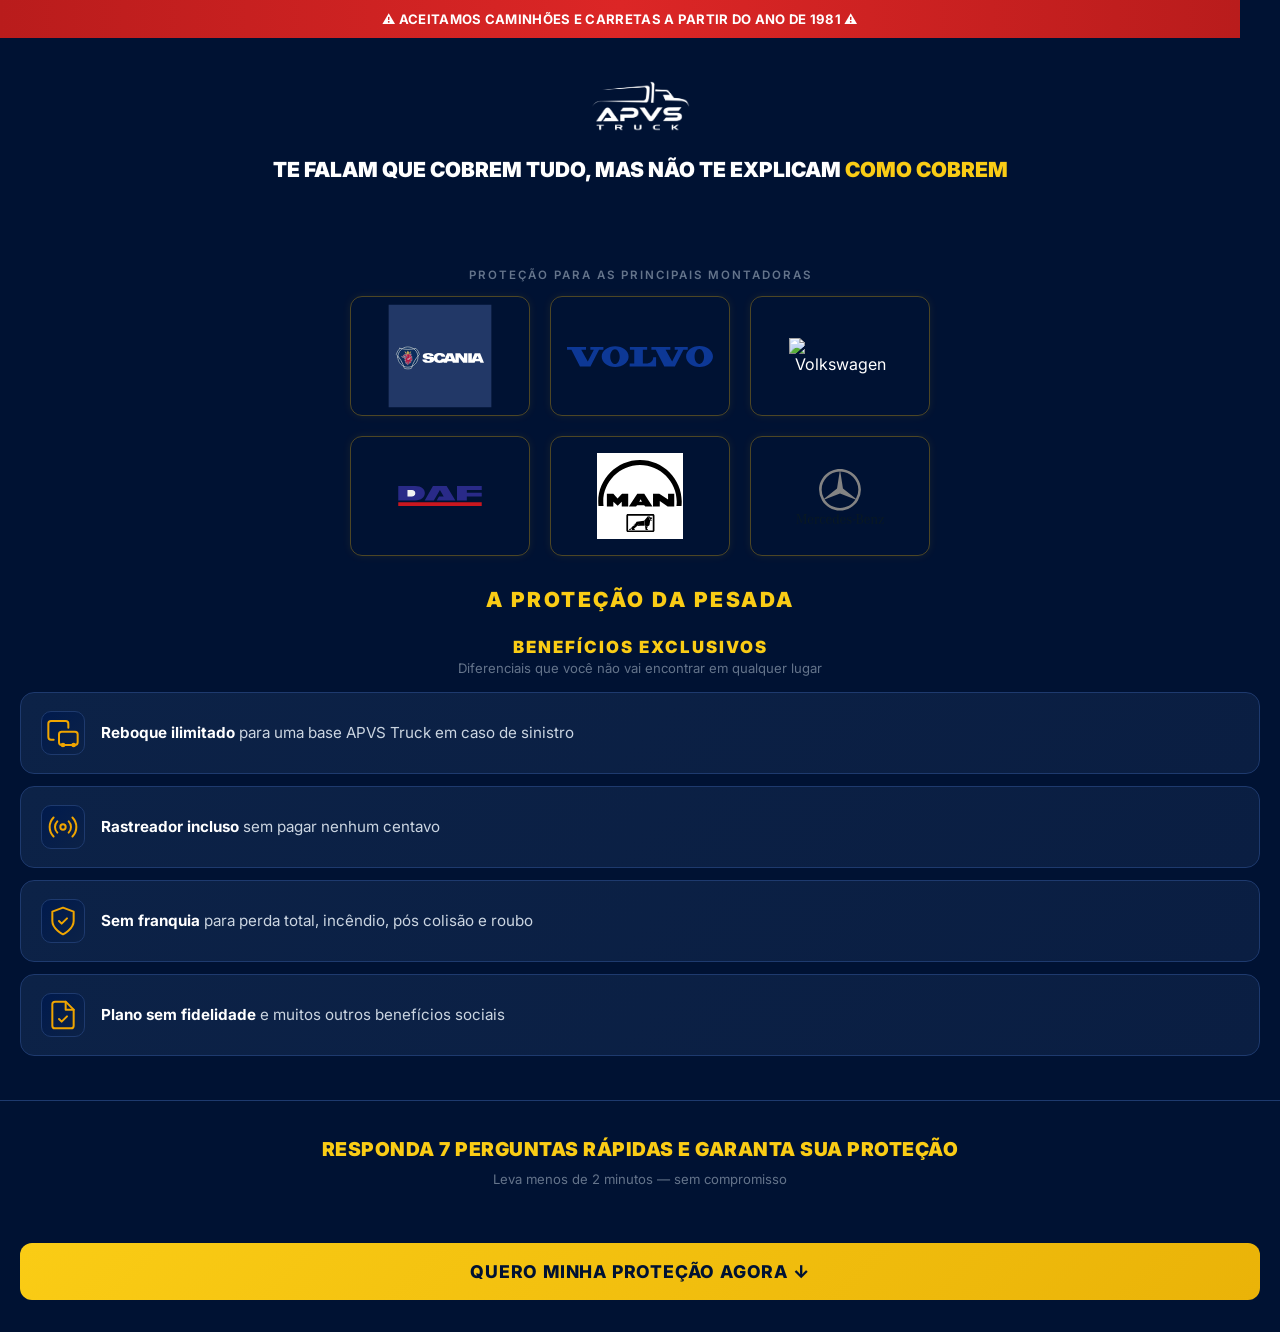
==== index.html @ 604ea6b1 "fix: DAF logo blend-mode screen for transparency - DAF: mix-blend-mode:screen + filter:contrast(1.1)" ====
<!DOCTYPE html>
<html lang="pt-BR">
<head>
<meta charset="UTF-8">
<meta name="viewport" content="width=device-width, initial-scale=1.0">
<title>APVS Truck - Proteção para Caminhoneiros</title>
<link rel="preconnect" href="https://fonts.googleapis.com">
<link href="https://fonts.googleapis.com/css2?family=Inter:wght@400;500;600;700;800;900&display=swap" rel="stylesheet">
<style>
*{margin:0;padding:0;box-sizing:border-box}
html{scroll-behavior:smooth;overflow-x:hidden;max-width:100vw}
body{font-family:'Inter',system-ui,sans-serif;background:#001233;color:#fff;min-height:100vh;display:flex;justify-content:center;overflow-x:hidden;max-width:100vw;-webkit-font-smoothing:antialiased}
.page{width:100%;max-width:800px;margin:0 auto;padding:0 20px;box-sizing:border-box}

@keyframes fadeUp{from{opacity:0;transform:translateY(20px)}to{opacity:1;transform:translateY(0)}}
@keyframes fadeIn{from{opacity:0}to{opacity:1}}
@keyframes slideInLeft{from{opacity:0;transform:translateX(-30px)}to{opacity:1;transform:translateX(0)}}
@keyframes shimmer{0%{background-position:-200% center}100%{background-position:200% center}}
@keyframes bounceIn{0%{opacity:0;transform:scale(.3)}50%{transform:scale(1.05)}70%{transform:scale(.95)}100%{opacity:1;transform:scale(1)}}
@keyframes glow{0%,100%{box-shadow:0 0 8px rgba(250,204,21,.3)}50%{box-shadow:0 0 24px rgba(250,204,21,.5)}}
@keyframes spin{to{transform:rotate(360deg)}}

.fade-up{opacity:0;animation:fadeUp .6s ease forwards}
.fade-up-d1{animation-delay:.1s}
.fade-up-d2{animation-delay:.2s}

.top-banner{background:linear-gradient(90deg,#b91c1c,#dc2626,#b91c1c);text-align:center;padding:11px 16px;font-size:.82rem;font-weight:700;letter-spacing:.3px;margin:0 -20px;animation:fadeIn .5s ease;white-space:nowrap;width:calc(100% + 40px)}

.hero{padding:36px 0 0;text-align:center;overflow:hidden}
.hero .logo{width:110px;margin:0 auto 16px;display:block;animation:bounceIn .8s ease}
.hero h1{font-size:clamp(1.3rem,5.5vw,1.3rem);font-weight:900;line-height:1.25;margin-bottom:0;color:#fff;padding:0 16px}
.hero h1 .hl{color:#facc15;display:inline}
.hero .sub-text{font-size:.88rem;color:#cbd5e1;line-height:1.6;padding:0 4px;margin-bottom:0}
.hero .sub-text .hl{color:#facc15;font-weight:600}

.exclusive-text{font-size:1.05rem;font-weight:800;color:#facc15;text-align:center;line-height:1.5;padding:14px 18px;background:linear-gradient(135deg,rgba(250,204,21,.1) 0%,rgba(234,179,8,.06) 100%);border:2px solid rgba(250,204,21,.35);border-radius:12px;margin:8px 0 0;letter-spacing:.3px;animation:glow 3s ease-in-out infinite}

.brand-strip{text-align:center;padding:0 16px;margin:20px 0 0!important}
.brand-strip-label{font-size:.72rem;color:#64748b;text-transform:uppercase;letter-spacing:2px;font-weight:600;margin-bottom:14px}
.brand-logos{display:grid;grid-template-columns:repeat(3,180px);gap:20px;justify-content:center}
.brand-logo-card{width:180px;height:120px;display:flex;align-items:center;justify-content:center;border:1px solid rgba(255,193,7,.3);border-radius:12px;padding:16px;box-sizing:border-box;background:transparent;transition:all .3s;box-shadow:0 0 8px rgba(250,204,21,.08)}
.brand-logo-card:hover{border-color:#facc15;box-shadow:0 0 20px rgba(250,204,21,.25);transform:translateY(-2px)}
.brand-logo-card img{max-width:100%;max-height:100%;object-fit:contain}

.cta-section{text-align:center;padding:28px 0 32px}
.btn-cta{display:inline-block;background:linear-gradient(135deg,#facc15,#eab308);color:#001233;font-weight:800;font-size:1.1rem;padding:18px 36px;border:none;border-radius:12px;cursor:pointer;text-transform:uppercase;letter-spacing:.8px;width:100%;font-family:inherit;position:relative;overflow:hidden;transition:all .3s;animation:glow 2s ease-in-out infinite}
.btn-cta::after{content:'';position:absolute;top:0;left:-100%;width:100%;height:100%;background:linear-gradient(90deg,transparent,rgba(255,255,255,.25),transparent);animation:shimmer 2.5s infinite}
.btn-cta:hover{transform:translateY(-2px);box-shadow:0 8px 30px rgba(250,204,21,.35)}
.btn-cta:active{transform:translateY(0)}

.badge{padding:16px 0 12px;text-align:center;margin-top:16px}
.badge .icon{font-size:2.4rem;margin-bottom:4px;display:block;line-height:1}
.badge .title{font-size:1.3rem;font-weight:900;color:#facc15;text-transform:uppercase;letter-spacing:2.5px;line-height:1.2}
.badge .desc{font-size:.82rem;color:#94a3b8;margin-top:4px;font-weight:500;letter-spacing:.3px}

.benefits{padding:12px 0 32px}
.benefits-header{text-align:center;margin-bottom:16px}
.benefits-header h2{font-size:1.05rem;font-weight:900;color:#facc15;text-transform:uppercase;letter-spacing:2px}
.benefits-header p{font-size:.82rem;color:#64748b;margin-top:3px;font-weight:400}
.benefit{background:linear-gradient(135deg,#0c2247 0%,#0a1e42 100%);border:1px solid #1e3a6e;border-radius:14px;padding:18px 20px;margin-bottom:12px;display:flex;align-items:center;gap:16px;transition:all .3s;opacity:0;animation:slideInLeft .5s ease forwards;min-height:68px}
.benefit:nth-child(2){animation-delay:.1s}.benefit:nth-child(3){animation-delay:.15s}.benefit:nth-child(4){animation-delay:.2s}.benefit:nth-child(5){animation-delay:.25s}
.benefit:hover{border-color:#facc15;transform:translateX(4px);box-shadow:0 0 20px rgba(250,204,21,.08)}
.benefit .bi{flex-shrink:0;width:44px;height:44px;background:linear-gradient(135deg,#001a4d,#0c2247);border-radius:10px;display:flex;align-items:center;justify-content:center;border:1px solid #1e3a6e}
.benefit .bt{font-size:.95rem;line-height:1.5;color:#cbd5e1;font-weight:400}
.benefit .bt strong{color:#fff;font-weight:700}

.divider{border:none;border-top:1px solid #1e3a6e;margin:0 -20px}

.form-intro{text-align:center;padding:36px 0 28px}
.form-intro h2{font-size:1.2rem;font-weight:900;color:#facc15;text-transform:uppercase;letter-spacing:.5px;line-height:1.35;margin-bottom:8px}
.form-intro p{font-size:.82rem;color:#64748b}

.quiz{display:none;padding-bottom:40px}
.quiz.active{display:block}
.step{display:none;animation:fadeUp .4s ease}
.step.active{display:block}

.quiz-progress{display:flex;align-items:center;gap:12px;margin-bottom:28px}
.quiz-progress-bar{flex:1;height:6px;background:#1e3a6e;border-radius:3px;overflow:hidden}
.quiz-progress-fill{height:100%;background:linear-gradient(90deg,#facc15,#fbbf24);border-radius:3px;transition:width .5s cubic-bezier(.4,0,.2,1)}
.quiz-progress-label{font-size:.8rem;font-weight:700;color:#94a3b8;white-space:nowrap}

.step-question{font-size:1.15rem;font-weight:700;line-height:1.45;margin-bottom:22px;color:#fff}
.step-question .emoji{margin-right:2px}

.input-field{width:100%;padding:16px 18px;background:#0c2247;border:2px solid #1e3a6e;border-radius:10px;color:#fff;font-size:1.05rem;font-family:inherit;outline:none;transition:all .3s}
.input-field:focus{border-color:#facc15;box-shadow:0 0 0 4px rgba(250,204,21,.12)}
.input-field::placeholder{color:#475569}
.phone-row{display:flex;gap:10px}
.phone-row .input-field:first-child{width:100px;flex-shrink:0;text-align:center}
.phone-row .input-field:last-child{flex:1}

.options{display:flex;flex-direction:column;gap:12px}
.option{position:relative}
.option input{position:absolute;opacity:0;width:0;height:0}
.option label{display:block;padding:16px 18px;background:#0c2247;border:2px solid #1e3a6e;border-radius:10px;cursor:pointer;font-size:.98rem;font-weight:500;color:#e2e8f0;transition:all .25s}
.option label:hover{border-color:#2563eb;background:#0f2d5e;transform:translateX(4px)}
.option input:checked+label{border-color:#facc15;background:#1a1600;color:#facc15;font-weight:700;box-shadow:0 0 12px rgba(250,204,21,.15)}

.nav{display:flex;gap:12px;margin-top:32px}
.btn-next{flex:1;padding:16px;background:linear-gradient(135deg,#facc15,#eab308);color:#001233;font-weight:800;font-size:.98rem;border:none;border-radius:10px;cursor:pointer;transition:all .25s;font-family:inherit;position:relative;overflow:hidden}
.btn-next:hover{transform:translateY(-2px);box-shadow:0 6px 20px rgba(250,204,21,.3)}
.btn-next:active{transform:translateY(0)}
.btn-back{padding:16px 20px;background:transparent;border:2px solid #1e3a6e;color:#64748b;border-radius:10px;cursor:pointer;font-size:.98rem;font-family:inherit;transition:all .25s}
.btn-back:hover{border-color:#2563eb;color:#fff;background:rgba(37,99,235,.08)}

.toast{position:fixed;top:20px;left:50%;transform:translateX(-50%) translateY(-80px);background:#dc2626;color:#fff;padding:12px 24px;border-radius:8px;font-size:.88rem;font-weight:600;z-index:999;transition:transform .4s cubic-bezier(.4,0,.2,1);pointer-events:none}
.toast.show{transform:translateX(-50%) translateY(0)}

.result{display:none;text-align:center;padding:48px 0;animation:bounceIn .6s ease}
.result.active{display:block}
.result .icon{font-size:4.5rem;margin-bottom:16px;animation:bounceIn .6s ease}
.result h2{font-size:1.35rem;font-weight:800;color:#facc15;margin-bottom:12px;line-height:1.3}
.result .msg{font-size:.92rem;color:#cbd5e1;line-height:1.6;margin-bottom:20px}
.result .lock-item{display:flex;align-items:center;justify-content:center;gap:10px;background:linear-gradient(135deg,#0c2247 0%,#0a1e42 100%);border:1px solid #1e3a6e;border-radius:12px;padding:16px 18px;margin-bottom:12px;font-size:.88rem;color:#94a3b8;line-height:1.5}
.result .lock-item .li-icon{font-size:1.4rem;flex-shrink:0}
.result .whatsapp-item{display:flex;align-items:center;justify-content:center;gap:10px;background:linear-gradient(135deg,#0c2247 0%,#0a1e42 100%);border:1px solid #1e3a6e;border-radius:12px;padding:16px 18px;font-size:.92rem;color:#25D366;font-weight:600;line-height:1.5}
.result .whatsapp-item .wa-icon{font-size:1.4rem;flex-shrink:0}

.sending-overlay{display:none;position:fixed;top:0;left:0;width:100%;height:100%;background:rgba(0,18,51,.85);z-index:1000;justify-content:center;align-items:center;flex-direction:column;gap:16px}
.sending-overlay.active{display:flex}
.spinner{width:40px;height:40px;border:4px solid #1e3a6e;border-top-color:#facc15;border-radius:50%;animation:spin .8s linear infinite}
.sending-text{color:#facc15;font-weight:700;font-size:1rem}

/* === RESPONSIVE === */

/* Tablet: 481px - 768px */
@media(max-width:768px){
  .brand-logos{grid-template-columns:repeat(3,150px);gap:14px;justify-content:center}
  .brand-logo-card{width:150px;height:100px;padding:12px}
  .brand-strip-label{letter-spacing:1.5px;font-size:.68rem}
  .hero h1{font-size:clamp(1.2rem,4.5vw,1.3rem)}
  .form-intro h2{font-size:1.1rem}
  .benefits-header h2{letter-spacing:1.5px}
  .badge .title{letter-spacing:2px}
}

/* Mobile: up to 600px — grid fix */
@media(max-width:600px){
  .brand-logos{grid-template-columns:repeat(2,1fr)!important;width:100%!important;padding:0!important;box-sizing:border-box!important;gap:10px}
  .brand-logo-card{width:100%!important;height:auto!important;aspect-ratio:3/2!important;padding:12px!important}
  .brand-logo-card img{max-width:100%;max-height:100%;object-fit:contain}
  .brand-strip{margin:20px 0 0!important}
}

/* Mobile: up to 480px */
@media(max-width:480px){
  .page{padding:0 16px}

  /* Fix 1: Banner — nowrap on wider, wrap on narrow */
  .top-banner{margin:0 -16px;padding:9px 10px;font-size:12px;letter-spacing:.1px;white-space:normal;line-height:1.4;width:calc(100% + 32px)}

  /* Fix 3: Headline — prevent "COMO COBREM" breaking alone */
  .hero h1{font-size:clamp(1.1rem,5.5vw,1.3rem)!important;line-height:1.2!important;padding:0 4px!important}
  .hero{padding:20px 0 0}
  .hero .sub-text{font-size:.85rem}
  .exclusive-text{font-size:.92rem;padding:10px 14px;letter-spacing:.1px}

  /* Fix 4: Space between headline and logos */
  .brand-strip{margin:20px 0 0!important;padding:0}
  .brand-strip-label{letter-spacing:.05em;font-size:.65rem}

  .badge{padding:12px 0 8px;margin-top:12px}
  .badge .title{font-size:clamp(1rem,5vw,1.3rem);letter-spacing:.05em}

  .benefits{padding:8px 0 24px}
  .benefits-header h2{font-size:.92rem;letter-spacing:.05em}
  .benefit{padding:14px 16px;gap:12px;margin-bottom:10px;min-height:60px}
  .benefit .bi{width:38px;height:38px}
  .benefit-icon{width:26px;height:26px}
  .benefit .bt{font-size:.9rem;line-height:1.45}

  .cta-section{padding:20px 0 24px}
  .btn-cta{width:100%;padding:16px 24px;font-size:1rem;min-height:48px;letter-spacing:.5px}

  .form-intro{padding:28px 0 20px}
  .form-intro h2{font-size:1rem;letter-spacing:.3px}

  .input-field{font-size:16px;padding:14px 16px;min-height:48px}
  .phone-row .input-field:first-child{width:80px;min-height:48px}
  .phone-row .input-field:last-child{min-height:48px}

  .option label{padding:14px 16px;font-size:.92rem;min-height:48px}

  .nav{gap:10px;margin-top:24px}
  .btn-next{padding:14px;font-size:.92rem;min-height:48px}
  .btn-back{padding:14px 16px;font-size:.92rem;min-height:48px}

  .step-question{font-size:1.05rem;margin-bottom:18px}

  .divider{margin:0 -16px}

  .result{padding:32px 0}
  .result h2{font-size:1.15rem}
  .result .lock-item,.result .whatsapp-item{padding:14px 14px;font-size:.85rem}

  .quiz-progress{gap:10px;margin-bottom:22px}
}

/* Fix 5: Overflow horizontal — absolute lockdown */
html,body{overflow-x:hidden!important;max-width:100vw!important}
img,svg,.brand-logo-card,.brand-strip,.page,.exclusive-text,.top-banner,.hero h1,.benefit,.card,.result,.toast{max-width:100%;box-sizing:border-box}

/* Ensure minimum touch targets */
a,button,.option label,.btn-cta,.btn-next,.btn-back{min-height:48px}
a,button,.option label{min-width:48px}
</style>
</head>
<body>

<div class="toast" id="toast">Preencha para continuar</div>

<div class="sending-overlay" id="sendingOverlay">
  <div class="spinner"></div>
  <div class="sending-text" id="sendingText">Enviando...</div>
</div>

<div class="page">
<div class="top-banner">⚠️ ACEITAMOS CAMINHÕES E CARRETAS A PARTIR DO ANO DE 1981 ⚠️</div>

  <div id="hero">
    <div class="hero">
      <img src="Logo-Truck_Prancheta-1.png" alt="APVS Truck" class="logo" loading="lazy">
      <h1 class="fade-up">TE FALAM QUE COBREM TUDO, MAS NÃO TE EXPLICAM <span class="hl">COMO COBREM</span></h1>
      <p class="exclusive-text fade-up fade-up-d1">Essa proteção exclusiva e personalizada é pra você e sua ferramenta de trabalho.</p>
    </div>

    <div class="brand-strip fade-up fade-up-d2">
      <div class="brand-strip-label">Proteção para as principais montadoras</div>
      <div class="brand-logos">
        <div class="brand-logo-card" style="overflow:hidden"><img src="scania.svg" alt="Scania" loading="lazy" style="transform:scale(1.2);transform-origin:center"></div>
        <div class="brand-logo-card"><img src="volvo-logo-1.svg" alt="Volvo" loading="lazy"></div>
        <div class="brand-logo-card" style="overflow:hidden"><img src="volkswagen-9.svg" alt="Volkswagen" loading="lazy" style="width:70%;max-width:120px;display:block;margin:auto"></div>
        <div class="brand-logo-card"><img src="daf-2.svg" alt="DAF" loading="lazy" style="mix-blend-mode:screen;width:80%;max-width:140px;filter:contrast(1.1) brightness(0.95)"></div>
        <div class="brand-logo-card"><img src="man-1.svg" alt="MAN" loading="lazy" style="mix-blend-mode:multiply"></div>
        <div class="brand-logo-card"><img src="mercedes-benz-8.svg" alt="Mercedes-Benz" loading="lazy" style="display:block;margin:auto;width:60%;max-width:100px"></div>
      </div>
    </div>

    <div class="badge fade-up fade-up-d2">
      <div class="title">A Proteção da Pesada</div>
    </div>

    <div class="benefits">
      <div class="benefits-header fade-up fade-up-d2">
        <h2>Benefícios Exclusivos</h2>
        <p>Diferenciais que você não vai encontrar em qualquer lugar</p>
      </div>
      <div class="benefit"><span class="bi"><svg xmlns="http://www.w3.org/2000/svg" width="32" height="32" viewBox="0 0 24 24" fill="none" stroke="#f0a500" stroke-width="1.5" stroke-linecap="round" stroke-linejoin="round"><path d="M5 17H3a2 2 0 0 1-2-2V5a2 2 0 0 1 2-2h11a2 2 0 0 1 2 2v3"/><rect x="9" y="11" width="14" height="10" rx="2"/><circle cx="12" cy="21" r="1"/><circle cx="20" cy="21" r="1"/></svg></span><span class="bt"><strong>Reboque ilimitado</strong> para uma base APVS Truck em caso de sinistro</span></div>
      <div class="benefit"><span class="bi"><svg xmlns="http://www.w3.org/2000/svg" width="32" height="32" viewBox="0 0 24 24" fill="none" stroke="#f0a500" stroke-width="1.5" stroke-linecap="round" stroke-linejoin="round"><circle cx="12" cy="12" r="2"/><path d="M16.24 7.76a6 6 0 0 1 0 8.49m-8.48-.01a6 6 0 0 1 0-8.49m11.31-2.82a10 10 0 0 1 0 14.14m-14.14 0a10 10 0 0 1 0-14.14"/></svg></span><span class="bt"><strong>Rastreador incluso</strong> sem pagar nenhum centavo</span></div>
      <div class="benefit"><span class="bi"><svg xmlns="http://www.w3.org/2000/svg" width="32" height="32" viewBox="0 0 24 24" fill="none" stroke="#f0a500" stroke-width="1.5" stroke-linecap="round" stroke-linejoin="round"><path d="M12 22s8-4 8-10V5l-8-3-8 3v7c0 6 8 10 8 10z"/><polyline points="9 12 11 14 15 10"/></svg></span><span class="bt"><strong>Sem franquia</strong> para perda total, incêndio, pós colisão e roubo</span></div>
      <div class="benefit"><span class="bi"><svg xmlns="http://www.w3.org/2000/svg" width="32" height="32" viewBox="0 0 24 24" fill="none" stroke="#f0a500" stroke-width="1.5" stroke-linecap="round" stroke-linejoin="round"><path d="M14 2H6a2 2 0 0 0-2 2v16a2 2 0 0 0 2 2h12a2 2 0 0 0 2-2V8z"/><polyline points="14 2 14 8 20 8"/><polyline points="9 15 11 17 15 13"/></svg></span><span class="bt"><strong>Plano sem fidelidade</strong> e muitos outros benefícios sociais</span></div>
    </div>

    <hr class="divider">

    <div class="form-intro">
      <h2>Responda 7 perguntas rápidas e garanta sua proteção</h2>
      <p>Leva menos de 2 minutos — sem compromisso</p>
    </div>

    <div class="cta-section">
      <button class="btn-cta" onclick="startQuiz()">QUERO MINHA PROTEÇÃO AGORA ↓</button>
    </div>
  </div>

  <!-- QUIZ - 7 PERGUNTAS -->
  <div id="quiz" class="quiz">
    <div class="quiz-progress">
      <div class="quiz-progress-bar"><div class="quiz-progress-fill" id="progress"></div></div>
      <div class="quiz-progress-label" id="progressLabel">1 de 7</div>
    </div>

    <!-- 1: Nome -->
    <div class="step" data-step="1">
      <div class="step-question">Qual o seu nome, meu amigo caminhoneiro? <span class="emoji">😀</span></div>
      <input type="text" class="input-field" id="q1" placeholder="Digite seu nome..." autocomplete="name">
      <div class="nav"><button class="btn-next" onclick="next()">PRÓXIMA PERGUNTA →</button></div>
    </div>

    <!-- 2: Telefone -->
    <div class="step" data-step="2">
      <div class="step-question">Qual o melhor número pra gente falar sobre o seguro do seu caminhão? <span class="emoji">📞</span></div>
      <div class="phone-row">
        <input type="tel" class="input-field" id="q2ddd" placeholder="DDD" maxlength="3" inputmode="numeric" autocomplete="tel-area-code">
        <input type="tel" class="input-field" id="q2num" placeholder="Número do telefone" inputmode="numeric" autocomplete="tel">
      </div>
      <div class="nav"><button class="btn-back" onclick="back()">← Voltar</button><button class="btn-next" onclick="next()">PRÓXIMA PERGUNTA →</button></div>
    </div>

    <!-- 3: Horário -->
    <div class="step" data-step="3">
      <div class="step-question">Qual o melhor horário pra te ligar?</div>
      <div class="options">
        <div class="option"><input type="radio" name="q3" id="q3a" value="Agora"><label for="q3a">Agora</label></div>
        <div class="option"><input type="radio" name="q3" id="q3b" value="Manhã"><label for="q3b">Manhã</label></div>
        <div class="option"><input type="radio" name="q3" id="q3c" value="Tarde"><label for="q3c">Tarde</label></div>
        <div class="option"><input type="radio" name="q3" id="q3d" value="Noite"><label for="q3d">Noite</label></div>
      </div>
      <div class="nav"><button class="btn-back" onclick="back()">← Voltar</button><button class="btn-next" onclick="next()">PRÓXIMA PERGUNTA →</button></div>
    </div>

    <!-- 4: Você é -->
    <div class="step" data-step="4">
      <div class="step-question">Você é:</div>
      <div class="options">
        <div class="option"><input type="radio" name="q4" id="q4a" value="Caminhoneiro autônomo"><label for="q4a">Caminhoneiro autônomo</label></div>
        <div class="option"><input type="radio" name="q4" id="q4b" value="Tenho 2 a 5 caminhões"><label for="q4b">Tenho 2 a 5 caminhões</label></div>
        <div class="option"><input type="radio" name="q4" id="q4c" value="Tenho mais de 5 caminhões"><label for="q4c">Tenho mais de 5 caminhões</label></div>
      </div>
      <div class="nav"><button class="btn-back" onclick="back()">← Voltar</button><button class="btn-next" onclick="next()">PRÓXIMA PERGUNTA →</button></div>
    </div>

    <!-- 5: Veículo -->
    <div class="step" data-step="5">
      <div class="step-question">Qual veículo você quer proteger agora? <span class="emoji">🚛</span></div>
      <div class="options">
        <div class="option"><input type="radio" name="q5" id="q5a" value="Cavalo mecânico"><label for="q5a">Cavalo mecânico</label></div>
        <div class="option"><input type="radio" name="q5" id="q5b" value="Bitrem"><label for="q5b">Bitrem</label></div>
        <div class="option"><input type="radio" name="q5" id="q5c" value="Rodotrem"><label for="q5c">Rodotrem</label></div>
        <div class="option"><input type="radio" name="q5" id="q5d" value="LS"><label for="q5d">LS</label></div>
        <div class="option"><input type="radio" name="q5" id="q5e" value="Truck"><label for="q5e">Truck</label></div>
        <div class="option"><input type="radio" name="q5" id="q5f" value="Outro"><label for="q5f">Outro</label></div>
      </div>
      <div class="nav"><button class="btn-back" onclick="back()">← Voltar</button><button class="btn-next" onclick="next()">PRÓXIMA PERGUNTA →</button></div>
    </div>

    <!-- 6: Status -->
    <div class="step" data-step="6">
      <div class="step-question">Seu caminhão hoje está:</div>
      <div class="options">
        <div class="option"><input type="radio" name="q6" id="q6a" value="Rodando normalmente"><label for="q6a">Rodando normalmente</label></div>
        <div class="option"><input type="radio" name="q6" id="q6b" value="Parado"><label for="q6b">Parado</label></div>
        <div class="option"><input type="radio" name="q6" id="q6c" value="Acabei de comprar"><label for="q6c">Acabei de comprar</label></div>
        <div class="option"><input type="radio" name="q6" id="q6d" value="Estou cotando proteção"><label for="q6d">Estou cotando proteção</label></div>
      </div>
      <div class="nav"><button class="btn-back" onclick="back()">← Voltar</button><button class="btn-next" onclick="next()">PRÓXIMA PERGUNTA →</button></div>
    </div>

    <!-- 7: Ano -->
    <div class="step" data-step="7">
      <div class="step-question">Qual o ano do seu caminhão?</div>
      <div class="options">
        <div class="option"><input type="radio" name="q7" id="q7a" value="1981 a 1990"><label for="q7a">De 1981 a 1990</label></div>
        <div class="option"><input type="radio" name="q7" id="q7b" value="1991 a 2000"><label for="q7b">1991 a 2000</label></div>
        <div class="option"><input type="radio" name="q7" id="q7c" value="2001 ou mais novo"><label for="q7c">2001 ou mais novo</label></div>
      </div>
      <div class="nav"><button class="btn-back" onclick="back()">← Voltar</button><button class="btn-next" onclick="next()">ENVIAR ✓</button></div>
    </div>

    <!-- Result - Página de Obrigado -->
    <div id="result" class="result">
      <div class="icon">✅</div>
      <h2>Parabéns pela conscientização de buscar proteger sua ferramenta de trabalho.</h2>
      <div class="lock-item">
        <span class="li-icon">🔒</span>
        <span>Seus dados estão seguros e serão usados apenas para contato sobre sua proteção.</span>
      </div>
      <div class="whatsapp-item">
        <span class="wa-icon">💬</span>
        <span>Enviei uma mensagem de confirmação em seu WhatsApp sobre esse atendimento ✅</span>
      </div>
    </div>
  </div>

</div>

<script>
const UAZAPI_URL = 'https://wwwsolucoesdeia.uazapi.com';
const UAZAPI_TOKEN = 'a7805dff-b592-45bf-999e-715591fe1a96';
const VIDEO_URL = 'https://azwndzwubtqxfrwkpzbw.supabase.co/storage/v1/object/public/rafa_caminhao/video_rafa.mp4';

let current = 0;
const total = 7;

function showToast(msg) {
  const t = document.getElementById('toast');
  t.textContent = msg;
  t.classList.add('show');
  setTimeout(() => t.classList.remove('show'), 2500);
}

function startQuiz() {
  document.getElementById('hero').style.display = 'none';
  document.getElementById('quiz').classList.add('active');
  showStep(1);
  window.scrollTo({top: 0, behavior: 'smooth'});
}

function showStep(n) {
  document.querySelectorAll('.step').forEach(s => s.classList.remove('active'));
  const el = document.querySelector('[data-step="' + n + '"]');
  if (el) el.classList.add('active');
  document.getElementById('progress').style.width = ((n) / total * 100) + '%';
  document.getElementById('progressLabel').textContent = n + ' de ' + total;
  current = n;
  window.scrollTo({top: 0, behavior: 'smooth'});
}

function validate(n) {
  if (n === 1) return document.getElementById('q1').value.trim() !== '';
  if (n === 2) return document.getElementById('q2ddd').value.trim() !== '' && document.getElementById('q2num').value.trim() !== '';
  return document.querySelector('input[name="q' + n + '"]:checked') !== null;
}

function next() {
  if (!validate(current)) {
    if (current === 1) { showToast('Por favor, preencha seu nome'); }
    else if (current === 2) { showToast('Preencha o DDD e o telefone'); }
    else { showToast('Selecione uma opção para continuar'); }
    return;
  }
  if (current === total) { submitQuiz(); return; }
  showStep(current + 1);
}

function back() { if (current > 1) showStep(current - 1); }

function cleanPhone(raw) {
  let d = raw.replace(/\D/g, '');
  if (!d.startsWith('55')) d = '55' + d;
  return d;
}

var submitting = false;
async function submitQuiz() {
  if (submitting) return;
  submitting = true;
  const nome = document.getElementById('q1').value.trim();
  const ddd = document.getElementById('q2ddd').value.trim().replace(/\D/g,'');
  const telNum = document.getElementById('q2num').value.trim().replace(/\D/g,'');
  const telefone = '(' + ddd + ') ' + telNum;
  const horario = (document.querySelector('input[name="q3"]:checked')||{}).value||'';
  const perfil = (document.querySelector('input[name="q4"]:checked')||{}).value||'';
  const veiculo = (document.querySelector('input[name="q5"]:checked')||{}).value||'';
  const status = (document.querySelector('input[name="q6"]:checked')||{}).value||'';
  const ano = (document.querySelector('input[name="q7"]:checked')||{}).value||'';

  const phone = '55' + ddd + telNum;

  // === SEND WHATSAPP VIA UAZAPI ===
  const caption = 'Fala chefão, grande seu ' + nome + ' do Brasil!! 🚛\n\nacabei de ver que você precisa proteger um ' + veiculo + ' e prefere falar no horário ' + horario + '.\n\ntenho uma excelente condição pra seu perfil e sua realidade. ✅';

  const followUp = 'inclusive pra adiantar sua proposta exclusiva, com bônus social, me manda:\n\ninformação da placa ou documento de rodar (CRLV)\n\nque no período já combinado e informado por ti, avançamos na conversa ✅\n\nte aguardo. 👊🏽';

  const gestorMsg = 'LEAD TRUCK acabou de responder o questionário:\nNome: ' + nome + '\nTelefone: ' + telefone;

  const reqHeaders = {
    'Content-Type': 'application/json',
    'token': UAZAPI_TOKEN
  };

  // Msg 1: video + caption to LEAD (fire-and-forget)
  fetch(UAZAPI_URL + '/send/media', {
    method: 'POST',
    headers: reqHeaders,
    body: JSON.stringify({
      number: phone,
      type: 'video',
      file: VIDEO_URL,
      text: caption
    })
  }).then(function() { console.log('msg1-lead'); })
    .catch(function(e) { console.error('msg1-lead error:', e); });

  // Msg 3: text to GESTOR (simultaneous with msg1)
  fetch(UAZAPI_URL + '/send/text', {
    method: 'POST',
    headers: reqHeaders,
    body: JSON.stringify({
      number: '557187804910',
      text: gestorMsg
    })
  }).then(function() { console.log('msg3-gestor'); })
    .catch(function(e) { console.error('msg3-gestor error:', e); });

  // Redirect immediately to obrigado (msg2 fires from obrigado.html after 60s)
  var params = '?p=' + encodeURIComponent(phone) + '&m=' + encodeURIComponent(followUp);
  window.location.href = 'obrigado.html' + params;
}

document.addEventListener('keydown', function(e) {
  if (e.key === 'Enter' && current > 0 && current <= 2) next();
});

// Auto-tab DDD -> number
document.getElementById('q2ddd').addEventListener('input', function() {
  this.value = this.value.replace(/\D/g,'');
  if (this.value.length >= 2) document.getElementById('q2num').focus();
});
document.getElementById('q2num').addEventListener('input', function() {
  this.value = this.value.replace(/\D/g,'');
});
</script>
</body>
</html>
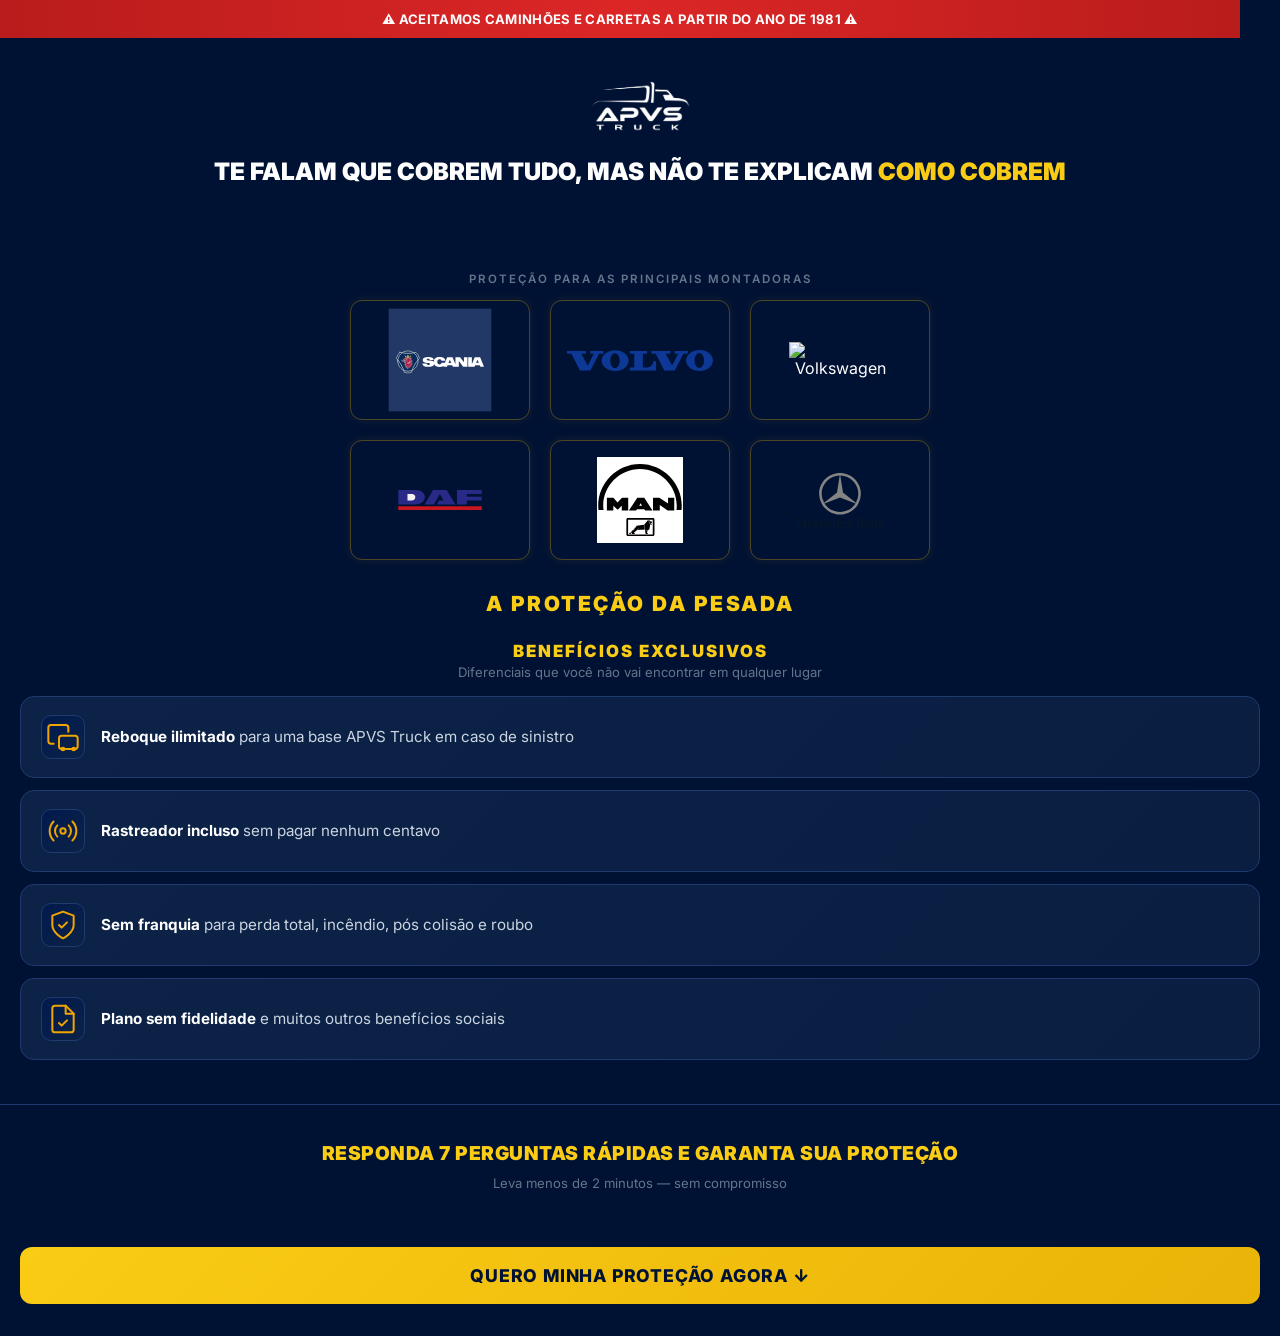
==== commit 9276b1b0: "fix: MAN overflow, DAF blend, headline font size, max-width 780px - MAN: overflow:hidden on card, wi" ====
--- a/index.html
+++ b/index.html
@@ -10,7 +10,7 @@
 *{margin:0;padding:0;box-sizing:border-box}
 html{scroll-behavior:smooth;overflow-x:hidden;max-width:100vw}
 body{font-family:'Inter',system-ui,sans-serif;background:#001233;color:#fff;min-height:100vh;display:flex;justify-content:center;overflow-x:hidden;max-width:100vw;-webkit-font-smoothing:antialiased}
-.page{width:100%;max-width:800px;margin:0 auto;padding:0 20px;box-sizing:border-box}
+.page{width:100%;max-width:780px;margin-left:auto;margin-right:auto;padding:0 20px;box-sizing:border-box}
 
 @keyframes fadeUp{from{opacity:0;transform:translateY(20px)}to{opacity:1;transform:translateY(0)}}
 @keyframes fadeIn{from{opacity:0}to{opacity:1}}
@@ -28,7 +28,7 @@
 
 .hero{padding:36px 0 0;text-align:center;overflow:hidden}
 .hero .logo{width:110px;margin:0 auto 16px;display:block;animation:bounceIn .8s ease}
-.hero h1{font-size:clamp(1.3rem,5.5vw,1.3rem);font-weight:900;line-height:1.25;margin-bottom:0;color:#fff;padding:0 16px}
+.hero h1{font-size:clamp(1.5rem,5.5vw,1.5rem);font-weight:900;line-height:1.25;margin-bottom:0;color:#fff;padding:0 16px}
 .hero h1 .hl{color:#facc15;display:inline}
 .hero .sub-text{font-size:.88rem;color:#cbd5e1;line-height:1.6;padding:0 4px;margin-bottom:0}
 .hero .sub-text .hl{color:#facc15;font-weight:600}
@@ -151,7 +151,7 @@
   .top-banner{margin:0 -16px;padding:9px 10px;font-size:12px;letter-spacing:.1px;white-space:normal;line-height:1.4;width:calc(100% + 32px)}
 
   /* Fix 3: Headline — prevent "COMO COBREM" breaking alone */
-  .hero h1{font-size:clamp(1.1rem,5.5vw,1.3rem)!important;line-height:1.2!important;padding:0 4px!important}
+  .hero h1{font-size:clamp(1.3rem,5.5vw,1.5rem)!important;line-height:1.2!important;padding:0 4px!important}
   .hero{padding:20px 0 0}
   .hero .sub-text{font-size:.85rem}
   .exclusive-text{font-size:.92rem;padding:10px 14px;letter-spacing:.1px}
@@ -232,7 +232,7 @@
         <div class="brand-logo-card"><img src="volvo-logo-1.svg" alt="Volvo" loading="lazy"></div>
         <div class="brand-logo-card" style="overflow:hidden"><img src="volkswagen-9.svg" alt="Volkswagen" loading="lazy" style="width:70%;max-width:120px;display:block;margin:auto"></div>
         <div class="brand-logo-card"><img src="daf-2.svg" alt="DAF" loading="lazy" style="mix-blend-mode:screen;width:80%;max-width:140px;filter:contrast(1.1) brightness(0.95)"></div>
-        <div class="brand-logo-card"><img src="man-1.svg" alt="MAN" loading="lazy" style="mix-blend-mode:multiply"></div>
+        <div class="brand-logo-card" style="overflow:hidden"><img src="man-1.svg" alt="MAN" loading="lazy" style="mix-blend-mode:multiply;width:60%;max-width:100px;display:block;margin:auto"></div>
         <div class="brand-logo-card"><img src="mercedes-benz-8.svg" alt="Mercedes-Benz" loading="lazy" style="display:block;margin:auto;width:60%;max-width:100px"></div>
       </div>
     </div>
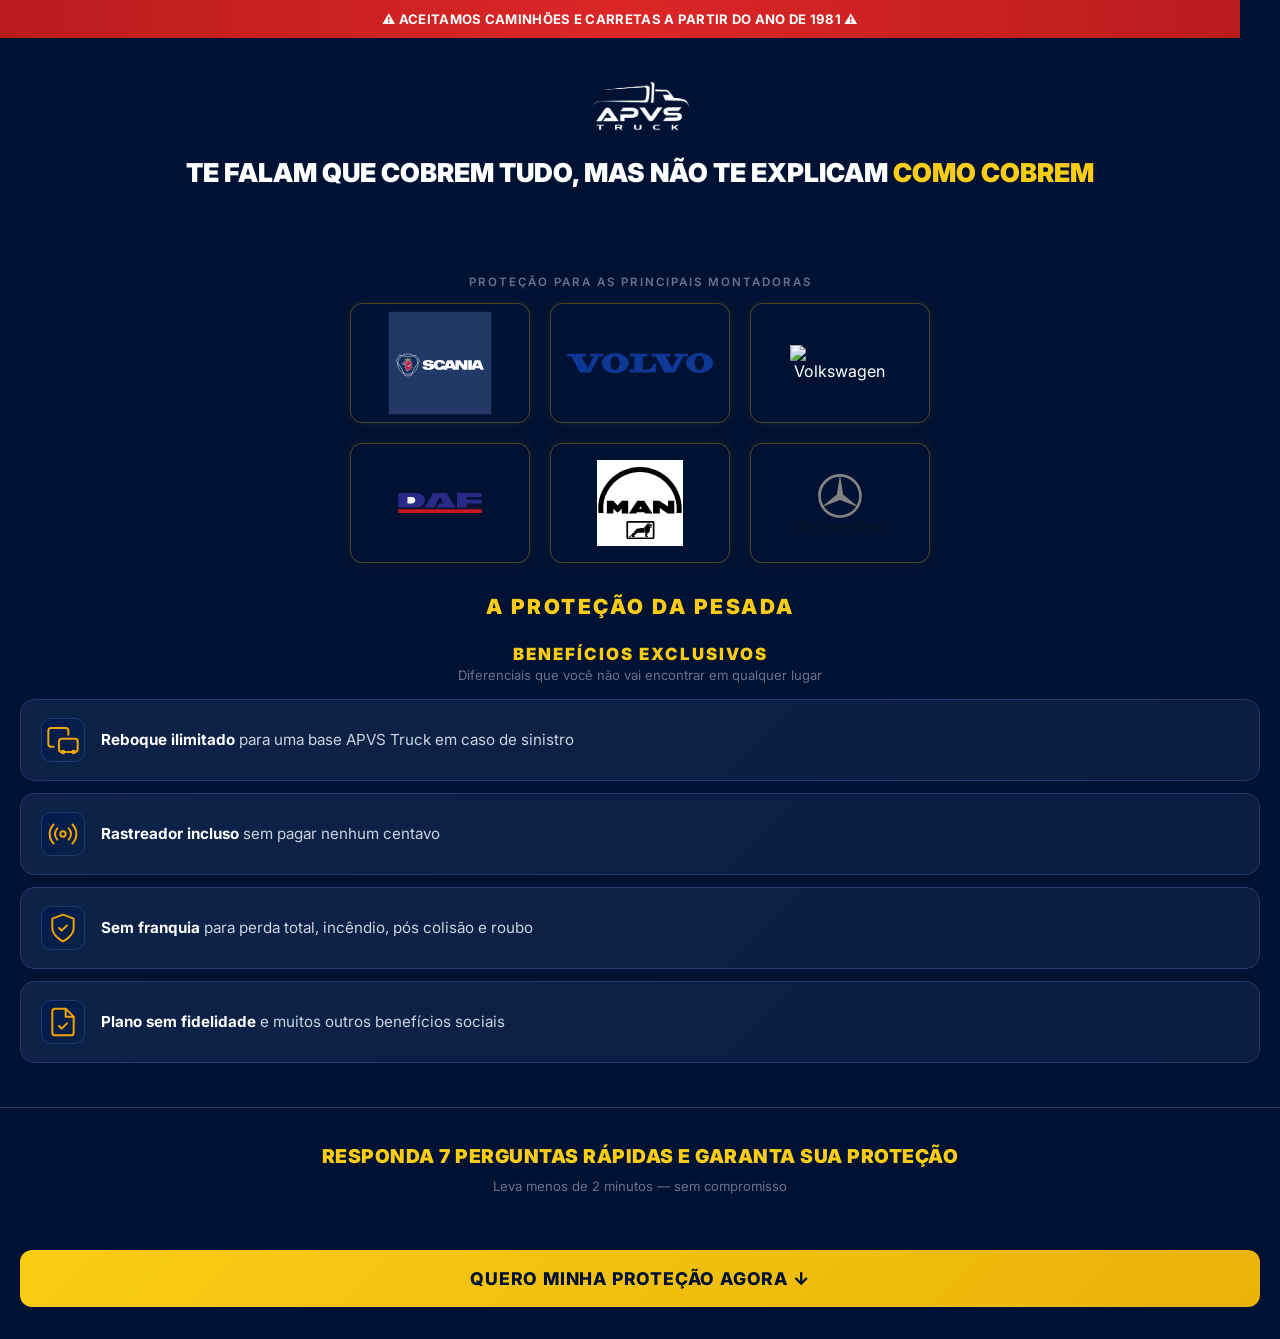
==== commit 3a9fa631: "fix: logo sizes VW MAN Mercedes headline font" ====
--- a/index.html
+++ b/index.html
@@ -28,7 +28,7 @@
 
 .hero{padding:36px 0 0;text-align:center;overflow:hidden}
 .hero .logo{width:110px;margin:0 auto 16px;display:block;animation:bounceIn .8s ease}
-.hero h1{font-size:clamp(1.5rem,5.5vw,1.5rem);font-weight:900;line-height:1.25;margin-bottom:0;color:#fff;padding:0 16px}
+.hero h1{font-size:clamp(1.625rem,5.5vw,1.625rem);font-weight:900;line-height:1.25;margin-bottom:0;color:#fff;padding:0 16px}
 .hero h1 .hl{color:#facc15;display:inline}
 .hero .sub-text{font-size:.88rem;color:#cbd5e1;line-height:1.6;padding:0 4px;margin-bottom:0}
 .hero .sub-text .hl{color:#facc15;font-weight:600}
@@ -151,7 +151,7 @@
   .top-banner{margin:0 -16px;padding:9px 10px;font-size:12px;letter-spacing:.1px;white-space:normal;line-height:1.4;width:calc(100% + 32px)}
 
   /* Fix 3: Headline — prevent "COMO COBREM" breaking alone */
-  .hero h1{font-size:clamp(1.3rem,5.5vw,1.5rem)!important;line-height:1.2!important;padding:0 4px!important}
+  .hero h1{font-size:clamp(1.425rem,5.5vw,1.625rem)!important;line-height:1.2!important;padding:0 4px!important}
   .hero{padding:20px 0 0}
   .hero .sub-text{font-size:.85rem}
   .exclusive-text{font-size:.92rem;padding:10px 14px;letter-spacing:.1px}
@@ -230,10 +230,10 @@
       <div class="brand-logos">
         <div class="brand-logo-card" style="overflow:hidden"><img src="scania.svg" alt="Scania" loading="lazy" style="transform:scale(1.2);transform-origin:center"></div>
         <div class="brand-logo-card"><img src="volvo-logo-1.svg" alt="Volvo" loading="lazy"></div>
-        <div class="brand-logo-card" style="overflow:hidden"><img src="volkswagen-9.svg" alt="Volkswagen" loading="lazy" style="width:70%;max-width:120px;display:block;margin:auto"></div>
+        <div class="brand-logo-card" style="overflow:hidden"><img src="volkswagen-9.svg" alt="Volkswagen" loading="lazy" style="width:68%;max-width:118px;display:block;margin:auto"></div>
         <div class="brand-logo-card"><img src="daf-2.svg" alt="DAF" loading="lazy" style="mix-blend-mode:screen;width:80%;max-width:140px;filter:contrast(1.1) brightness(0.95)"></div>
-        <div class="brand-logo-card" style="overflow:hidden"><img src="man-1.svg" alt="MAN" loading="lazy" style="mix-blend-mode:multiply;width:60%;max-width:100px;display:block;margin:auto"></div>
-        <div class="brand-logo-card"><img src="mercedes-benz-8.svg" alt="Mercedes-Benz" loading="lazy" style="display:block;margin:auto;width:60%;max-width:100px"></div>
+        <div class="brand-logo-card" style="overflow:hidden"><img src="man-1.svg" alt="MAN" loading="lazy" style="mix-blend-mode:multiply;width:68%;max-width:118px;display:block;margin:auto"></div>
+        <div class="brand-logo-card"><img src="mercedes-benz-8.svg" alt="Mercedes-Benz" loading="lazy" style="display:block;margin:auto;width:63%;max-width:103px"></div>
       </div>
     </div>
 
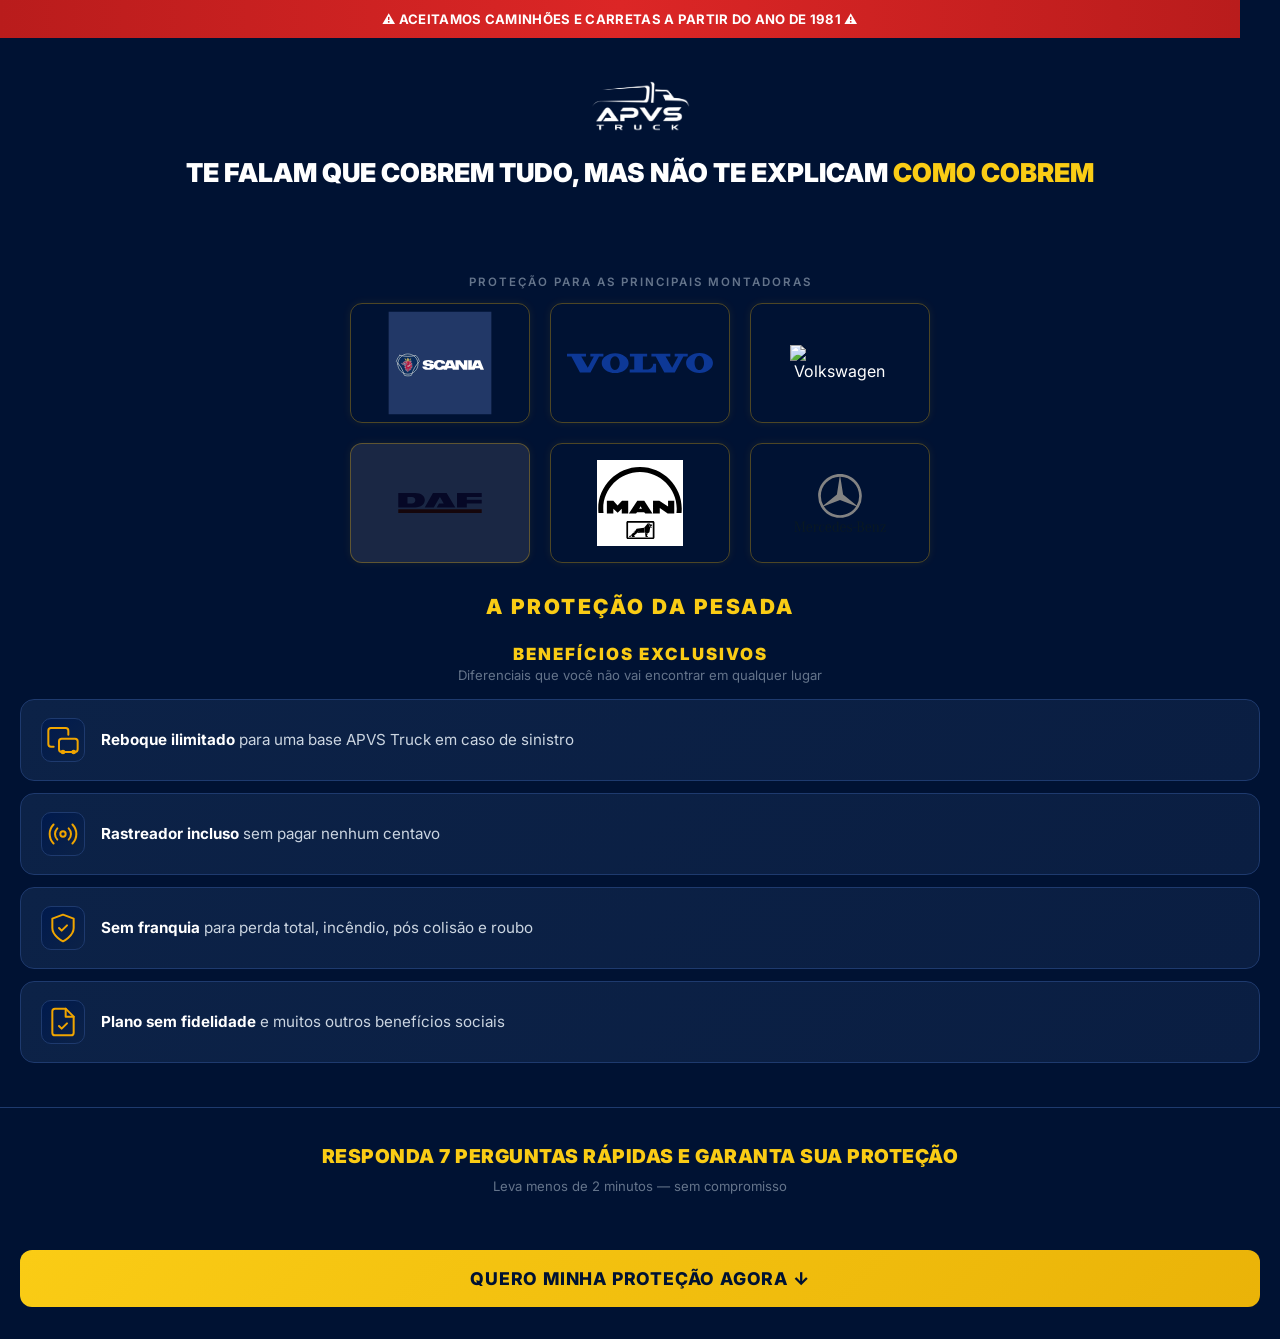
==== commit 694da3d7: "fix: DAF white interior - multiply with dark card background - DAF: replaced mix-blend-mode:screen w" ====
--- a/index.html
+++ b/index.html
@@ -231,7 +231,7 @@
         <div class="brand-logo-card" style="overflow:hidden"><img src="scania.svg" alt="Scania" loading="lazy" style="transform:scale(1.2);transform-origin:center"></div>
         <div class="brand-logo-card"><img src="volvo-logo-1.svg" alt="Volvo" loading="lazy"></div>
         <div class="brand-logo-card" style="overflow:hidden"><img src="volkswagen-9.svg" alt="Volkswagen" loading="lazy" style="width:68%;max-width:118px;display:block;margin:auto"></div>
-        <div class="brand-logo-card"><img src="daf-2.svg" alt="DAF" loading="lazy" style="mix-blend-mode:screen;width:80%;max-width:140px;filter:contrast(1.1) brightness(0.95)"></div>
+        <div class="brand-logo-card" style="background:#1a2744;overflow:hidden"><img src="daf-2.svg" alt="DAF" loading="lazy" style="mix-blend-mode:multiply;width:80%;max-width:140px;display:block;margin:auto"></div>
         <div class="brand-logo-card" style="overflow:hidden"><img src="man-1.svg" alt="MAN" loading="lazy" style="mix-blend-mode:multiply;width:68%;max-width:118px;display:block;margin:auto"></div>
         <div class="brand-logo-card"><img src="mercedes-benz-8.svg" alt="Mercedes-Benz" loading="lazy" style="display:block;margin:auto;width:63%;max-width:103px"></div>
       </div>
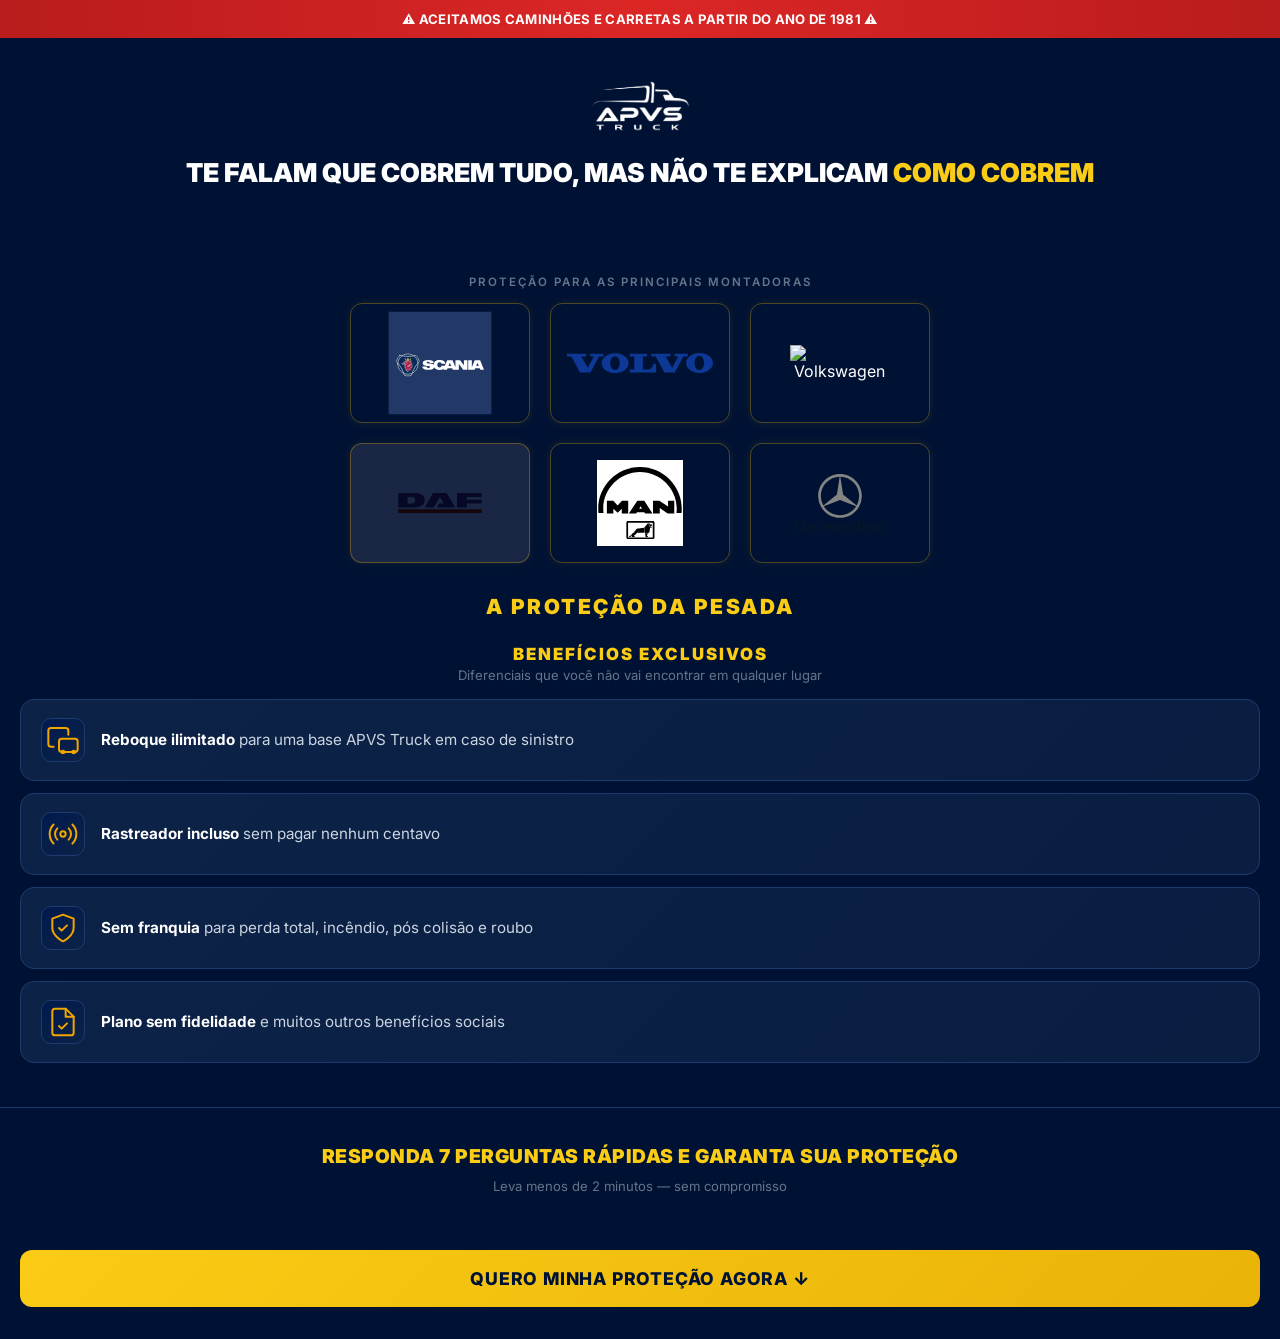
==== commit ff0740d8: "fix: red banner full width on mobile - Add max-width:none to .top-banner (desktop + mobile) - Remove" ====
--- a/index.html
+++ b/index.html
@@ -24,7 +24,7 @@
 .fade-up-d1{animation-delay:.1s}
 .fade-up-d2{animation-delay:.2s}
 
-.top-banner{background:linear-gradient(90deg,#b91c1c,#dc2626,#b91c1c);text-align:center;padding:11px 16px;font-size:.82rem;font-weight:700;letter-spacing:.3px;margin:0 -20px;animation:fadeIn .5s ease;white-space:nowrap;width:calc(100% + 40px)}
+.top-banner{background:linear-gradient(90deg,#b91c1c,#dc2626,#b91c1c);text-align:center;padding:11px 16px;font-size:.82rem;font-weight:700;letter-spacing:.3px;margin:0 -20px;animation:fadeIn .5s ease;white-space:nowrap;width:calc(100% + 40px);max-width:none}
 
 .hero{padding:36px 0 0;text-align:center;overflow:hidden}
 .hero .logo{width:110px;margin:0 auto 16px;display:block;animation:bounceIn .8s ease}
@@ -148,7 +148,7 @@
   .page{padding:0 16px}
 
   /* Fix 1: Banner — nowrap on wider, wrap on narrow */
-  .top-banner{margin:0 -16px;padding:9px 10px;font-size:12px;letter-spacing:.1px;white-space:normal;line-height:1.4;width:calc(100% + 32px)}
+  .top-banner{margin:0 -16px;padding:9px 10px;font-size:12px;letter-spacing:.1px;white-space:normal;line-height:1.4;width:calc(100% + 32px);max-width:none}
 
   /* Fix 3: Headline — prevent "COMO COBREM" breaking alone */
   .hero h1{font-size:clamp(1.425rem,5.5vw,1.625rem)!important;line-height:1.2!important;padding:0 4px!important}
@@ -199,7 +199,7 @@
 
 /* Fix 5: Overflow horizontal — absolute lockdown */
 html,body{overflow-x:hidden!important;max-width:100vw!important}
-img,svg,.brand-logo-card,.brand-strip,.page,.exclusive-text,.top-banner,.hero h1,.benefit,.card,.result,.toast{max-width:100%;box-sizing:border-box}
+img,svg,.brand-logo-card,.brand-strip,.page,.exclusive-text,.hero h1,.benefit,.card,.result,.toast{max-width:100%;box-sizing:border-box}
 
 /* Ensure minimum touch targets */
 a,button,.option label,.btn-cta,.btn-next,.btn-back{min-height:48px}
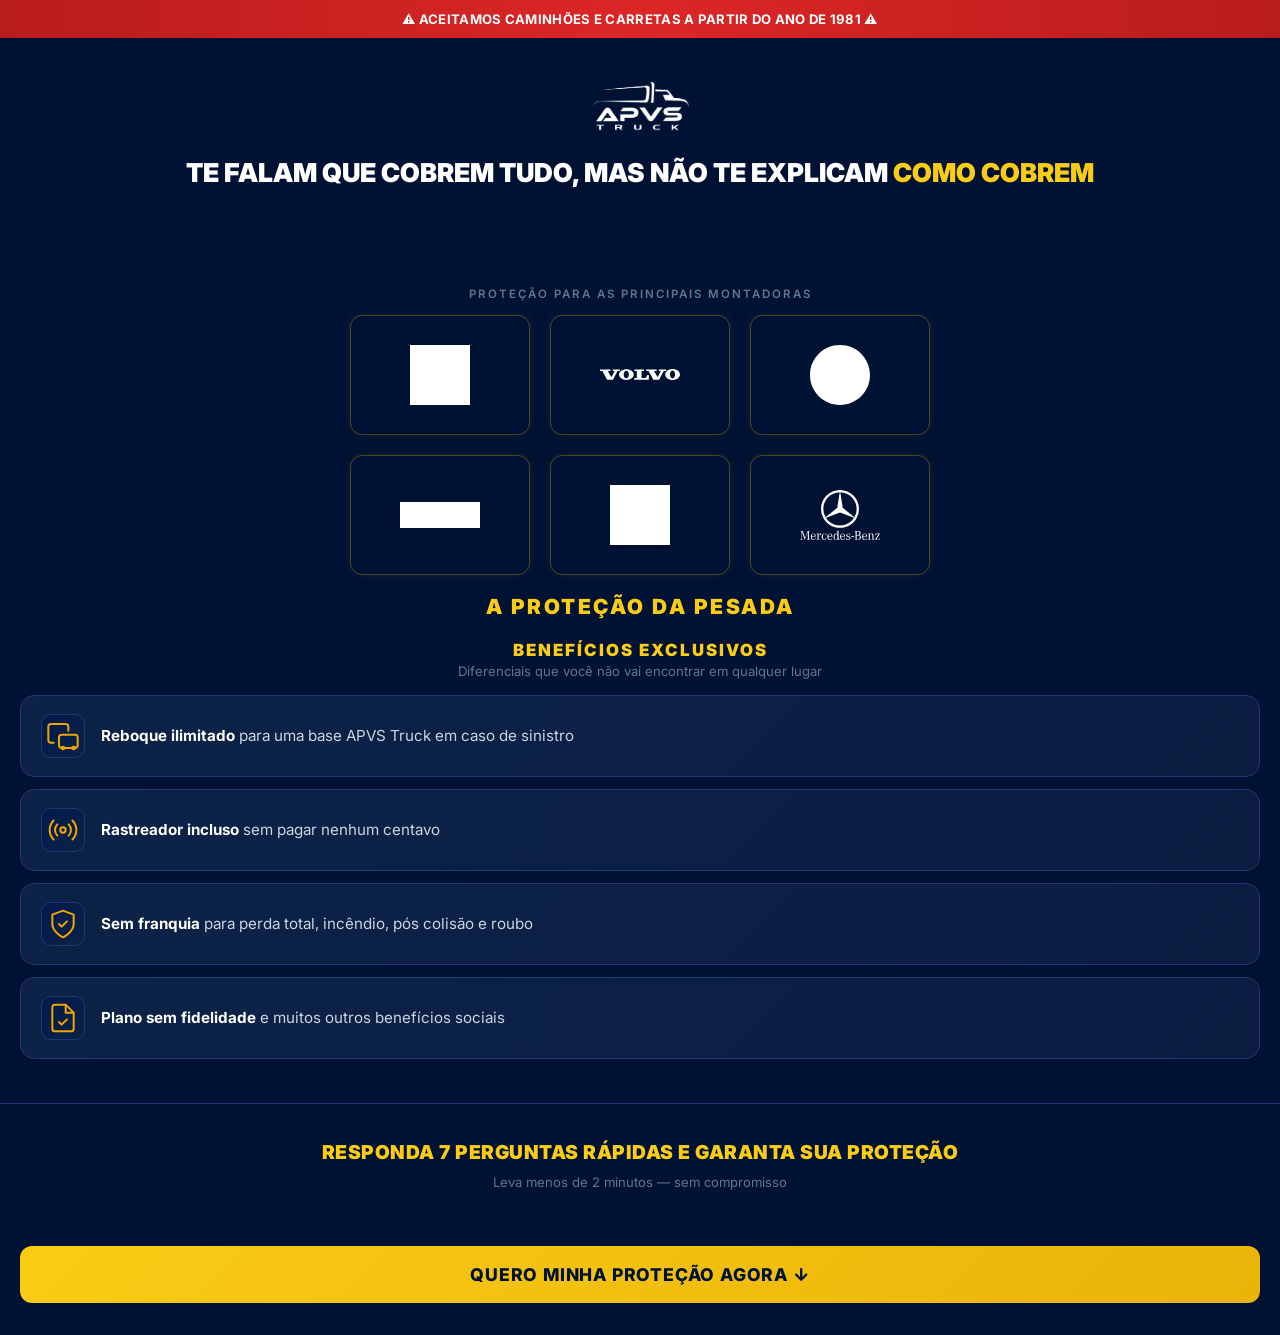
==== commit bd181bed: "feat: white logos filter invert both pages - All brand logos now use filter:brightness(0) invert(1) " ====
--- a/index.html
+++ b/index.html
@@ -35,12 +35,12 @@
 
 .exclusive-text{font-size:1.05rem;font-weight:800;color:#facc15;text-align:center;line-height:1.5;padding:14px 18px;background:linear-gradient(135deg,rgba(250,204,21,.1) 0%,rgba(234,179,8,.06) 100%);border:2px solid rgba(250,204,21,.35);border-radius:12px;margin:8px 0 0;letter-spacing:.3px;animation:glow 3s ease-in-out infinite}
 
-.brand-strip{text-align:center;padding:0 16px;margin:20px 0 0!important}
+.brand-strip{text-align:center;padding:0 16px;margin:32px 0 0!important}
 .brand-strip-label{font-size:.72rem;color:#64748b;text-transform:uppercase;letter-spacing:2px;font-weight:600;margin-bottom:14px}
 .brand-logos{display:grid;grid-template-columns:repeat(3,180px);gap:20px;justify-content:center}
-.brand-logo-card{width:180px;height:120px;display:flex;align-items:center;justify-content:center;border:1px solid rgba(255,193,7,.3);border-radius:12px;padding:16px;box-sizing:border-box;background:transparent;transition:all .3s;box-shadow:0 0 8px rgba(250,204,21,.08)}
+.brand-logo-card{width:180px;height:120px;display:flex;align-items:center;justify-content:center;border:1px solid rgba(255,193,7,.3);border-radius:12px;padding:16px;box-sizing:border-box;background:transparent;transition:all .3s;box-shadow:0 0 8px rgba(250,204,21,.08);overflow:hidden}
 .brand-logo-card:hover{border-color:#facc15;box-shadow:0 0 20px rgba(250,204,21,.25);transform:translateY(-2px)}
-.brand-logo-card img{max-width:100%;max-height:100%;object-fit:contain}
+.brand-logo-card img{width:80px;height:60px;object-fit:contain;display:block;margin:auto;filter:brightness(0) invert(1)}
 
 .cta-section{text-align:center;padding:28px 0 32px}
 .btn-cta{display:inline-block;background:linear-gradient(135deg,#facc15,#eab308);color:#001233;font-weight:800;font-size:1.1rem;padding:18px 36px;border:none;border-radius:12px;cursor:pointer;text-transform:uppercase;letter-spacing:.8px;width:100%;font-family:inherit;position:relative;overflow:hidden;transition:all .3s;animation:glow 2s ease-in-out infinite}
@@ -48,7 +48,7 @@
 .btn-cta:hover{transform:translateY(-2px);box-shadow:0 8px 30px rgba(250,204,21,.35)}
 .btn-cta:active{transform:translateY(0)}
 
-.badge{padding:16px 0 12px;text-align:center;margin-top:16px}
+.badge{padding:12px 0 8px;text-align:center;margin-top:8px}
 .badge .icon{font-size:2.4rem;margin-bottom:4px;display:block;line-height:1}
 .badge .title{font-size:1.3rem;font-weight:900;color:#facc15;text-transform:uppercase;letter-spacing:2.5px;line-height:1.2}
 .badge .desc{font-size:.82rem;color:#94a3b8;margin-top:4px;font-weight:500;letter-spacing:.3px}
@@ -139,7 +139,7 @@
 @media(max-width:600px){
   .brand-logos{grid-template-columns:repeat(2,1fr)!important;width:100%!important;padding:0!important;box-sizing:border-box!important;gap:10px}
   .brand-logo-card{width:100%!important;height:auto!important;aspect-ratio:3/2!important;padding:12px!important}
-  .brand-logo-card img{max-width:100%;max-height:100%;object-fit:contain}
+  .brand-logo-card img{width:80px;height:60px;object-fit:contain;display:block;margin:auto;filter:brightness(0) invert(1)}
   .brand-strip{margin:20px 0 0!important}
 }
 
@@ -228,12 +228,12 @@
     <div class="brand-strip fade-up fade-up-d2">
       <div class="brand-strip-label">Proteção para as principais montadoras</div>
       <div class="brand-logos">
-        <div class="brand-logo-card" style="overflow:hidden"><img src="scania.svg" alt="Scania" loading="lazy" style="transform:scale(1.2);transform-origin:center"></div>
+        <div class="brand-logo-card"><img src="scania.svg" alt="Scania" loading="lazy"></div>
         <div class="brand-logo-card"><img src="volvo-logo-1.svg" alt="Volvo" loading="lazy"></div>
-        <div class="brand-logo-card" style="overflow:hidden"><img src="volkswagen-9.svg" alt="Volkswagen" loading="lazy" style="width:68%;max-width:118px;display:block;margin:auto"></div>
-        <div class="brand-logo-card" style="background:#1a2744;overflow:hidden"><img src="daf-2.svg" alt="DAF" loading="lazy" style="mix-blend-mode:multiply;width:80%;max-width:140px;display:block;margin:auto"></div>
-        <div class="brand-logo-card" style="overflow:hidden"><img src="man-1.svg" alt="MAN" loading="lazy" style="mix-blend-mode:multiply;width:68%;max-width:118px;display:block;margin:auto"></div>
-        <div class="brand-logo-card"><img src="mercedes-benz-8.svg" alt="Mercedes-Benz" loading="lazy" style="display:block;margin:auto;width:63%;max-width:103px"></div>
+        <div class="brand-logo-card"><img src="volkswagen-9.svg" alt="Volkswagen" loading="lazy"></div>
+        <div class="brand-logo-card"><img src="daf_caminhoes.png" alt="DAF" loading="lazy"></div>
+        <div class="brand-logo-card"><img src="man-1.svg" alt="MAN" loading="lazy"></div>
+        <div class="brand-logo-card"><img src="mercedes-benz-8.svg" alt="Mercedes-Benz" loading="lazy"></div>
       </div>
     </div>
 
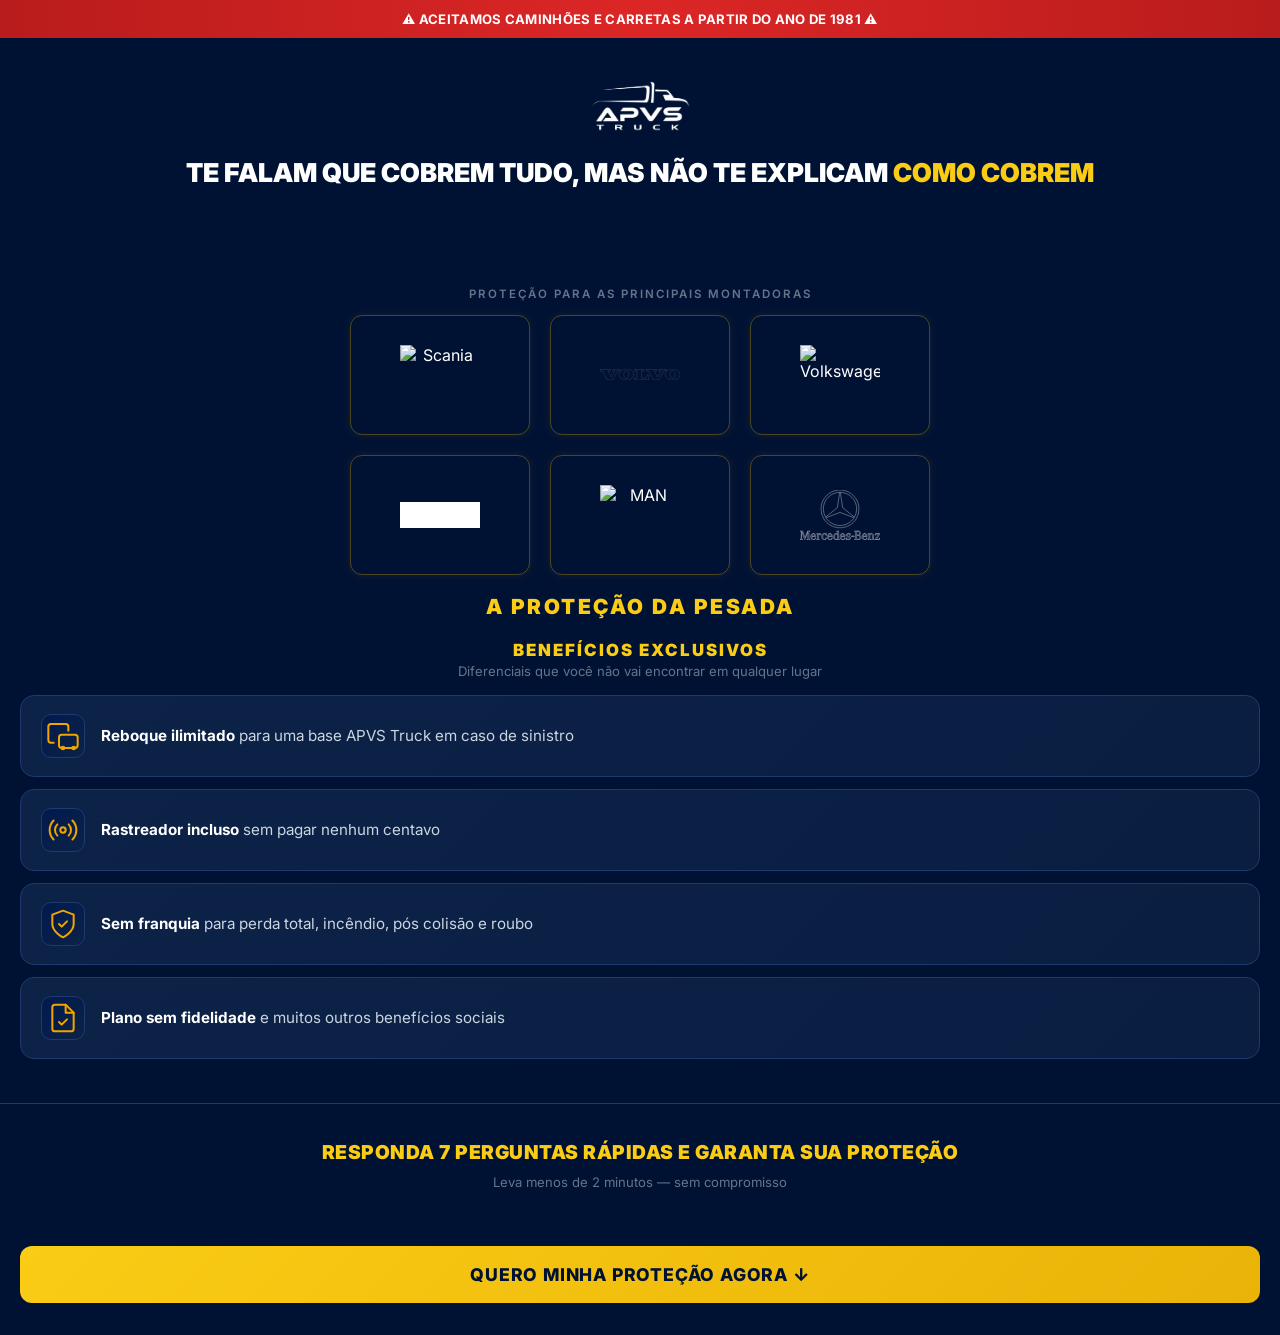
==== commit 840978f9: "fix: SVG logos white stroke no fill - Removed all fill="white" from SVG paths (Scania, Volvo, VW, MA" ====
--- a/index.html
+++ b/index.html
@@ -40,7 +40,7 @@
 .brand-logos{display:grid;grid-template-columns:repeat(3,180px);gap:20px;justify-content:center}
 .brand-logo-card{width:180px;height:120px;display:flex;align-items:center;justify-content:center;border:1px solid rgba(255,193,7,.3);border-radius:12px;padding:16px;box-sizing:border-box;background:transparent;transition:all .3s;box-shadow:0 0 8px rgba(250,204,21,.08);overflow:hidden}
 .brand-logo-card:hover{border-color:#facc15;box-shadow:0 0 20px rgba(250,204,21,.25);transform:translateY(-2px)}
-.brand-logo-card img{width:80px;height:60px;object-fit:contain;display:block;margin:auto;filter:brightness(0) invert(1)}
+.brand-logo-card img{width:80px;height:60px;object-fit:contain;display:block;margin:auto}
 
 .cta-section{text-align:center;padding:28px 0 32px}
 .btn-cta{display:inline-block;background:linear-gradient(135deg,#facc15,#eab308);color:#001233;font-weight:800;font-size:1.1rem;padding:18px 36px;border:none;border-radius:12px;cursor:pointer;text-transform:uppercase;letter-spacing:.8px;width:100%;font-family:inherit;position:relative;overflow:hidden;transition:all .3s;animation:glow 2s ease-in-out infinite}
@@ -139,7 +139,7 @@
 @media(max-width:600px){
   .brand-logos{grid-template-columns:repeat(2,1fr)!important;width:100%!important;padding:0!important;box-sizing:border-box!important;gap:10px}
   .brand-logo-card{width:100%!important;height:auto!important;aspect-ratio:3/2!important;padding:12px!important}
-  .brand-logo-card img{width:80px;height:60px;object-fit:contain;display:block;margin:auto;filter:brightness(0) invert(1)}
+  .brand-logo-card img{width:80px;height:60px;object-fit:contain;display:block;margin:auto}
   .brand-strip{margin:20px 0 0!important}
 }
 
@@ -231,7 +231,7 @@
         <div class="brand-logo-card"><img src="scania.svg" alt="Scania" loading="lazy"></div>
         <div class="brand-logo-card"><img src="volvo-logo-1.svg" alt="Volvo" loading="lazy"></div>
         <div class="brand-logo-card"><img src="volkswagen-9.svg" alt="Volkswagen" loading="lazy"></div>
-        <div class="brand-logo-card"><img src="daf_caminhoes.png" alt="DAF" loading="lazy"></div>
+        <div class="brand-logo-card"><img src="daf_caminhoes.png" alt="DAF" loading="lazy" style="filter:brightness(0) invert(1)"></div>
         <div class="brand-logo-card"><img src="man-1.svg" alt="MAN" loading="lazy"></div>
         <div class="brand-logo-card"><img src="mercedes-benz-8.svg" alt="Mercedes-Benz" loading="lazy"></div>
       </div>
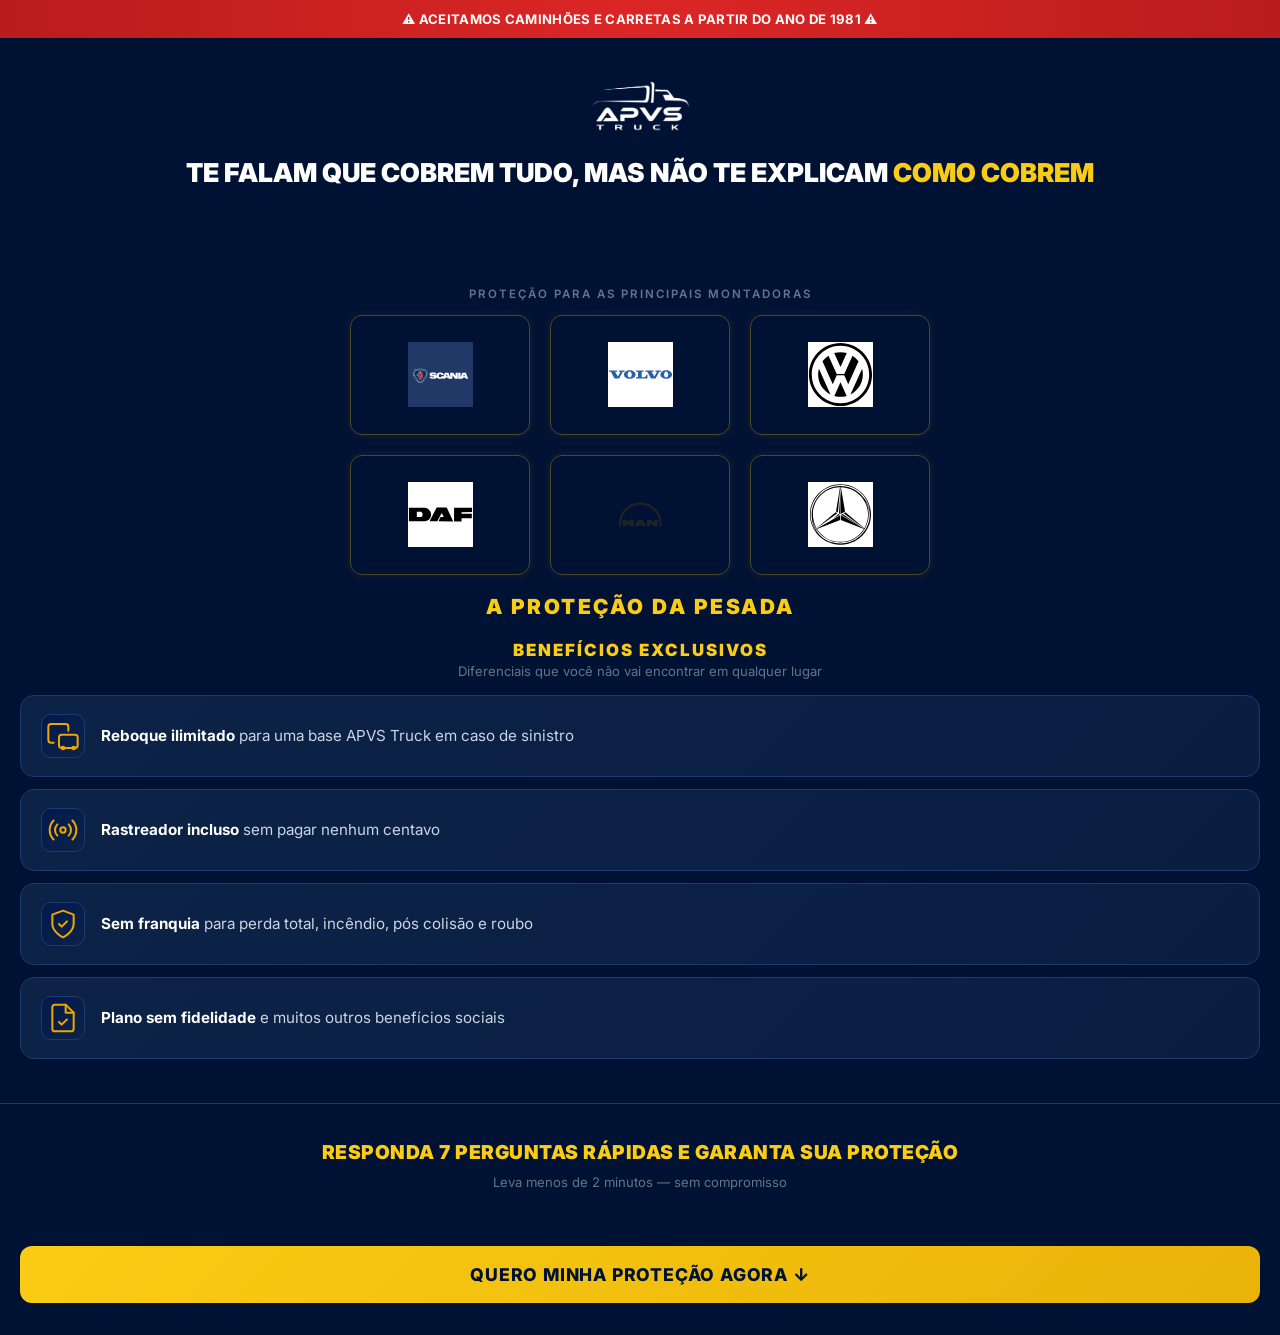
==== commit c4f423bc: "feat: white SVG logos final - Replaced all 6 brand logos with white stroke-only SVGs from vetores co" ====
--- a/index.html
+++ b/index.html
@@ -40,7 +40,7 @@
 .brand-logos{display:grid;grid-template-columns:repeat(3,180px);gap:20px;justify-content:center}
 .brand-logo-card{width:180px;height:120px;display:flex;align-items:center;justify-content:center;border:1px solid rgba(255,193,7,.3);border-radius:12px;padding:16px;box-sizing:border-box;background:transparent;transition:all .3s;box-shadow:0 0 8px rgba(250,204,21,.08);overflow:hidden}
 .brand-logo-card:hover{border-color:#facc15;box-shadow:0 0 20px rgba(250,204,21,.25);transform:translateY(-2px)}
-.brand-logo-card img{width:80px;height:60px;object-fit:contain;display:block;margin:auto}
+.brand-logo-card img{width:90px;height:65px;object-fit:contain;display:block;margin:auto}
 
 .cta-section{text-align:center;padding:28px 0 32px}
 .btn-cta{display:inline-block;background:linear-gradient(135deg,#facc15,#eab308);color:#001233;font-weight:800;font-size:1.1rem;padding:18px 36px;border:none;border-radius:12px;cursor:pointer;text-transform:uppercase;letter-spacing:.8px;width:100%;font-family:inherit;position:relative;overflow:hidden;transition:all .3s;animation:glow 2s ease-in-out infinite}
@@ -139,7 +139,7 @@
 @media(max-width:600px){
   .brand-logos{grid-template-columns:repeat(2,1fr)!important;width:100%!important;padding:0!important;box-sizing:border-box!important;gap:10px}
   .brand-logo-card{width:100%!important;height:auto!important;aspect-ratio:3/2!important;padding:12px!important}
-  .brand-logo-card img{width:80px;height:60px;object-fit:contain;display:block;margin:auto}
+  .brand-logo-card img{width:90px;height:65px;object-fit:contain;display:block;margin:auto}
   .brand-strip{margin:20px 0 0!important}
 }
 
@@ -228,12 +228,12 @@
     <div class="brand-strip fade-up fade-up-d2">
       <div class="brand-strip-label">Proteção para as principais montadoras</div>
       <div class="brand-logos">
-        <div class="brand-logo-card"><img src="scania.svg" alt="Scania" loading="lazy"></div>
-        <div class="brand-logo-card"><img src="volvo-logo-1.svg" alt="Volvo" loading="lazy"></div>
-        <div class="brand-logo-card"><img src="volkswagen-9.svg" alt="Volkswagen" loading="lazy"></div>
-        <div class="brand-logo-card"><img src="daf_caminhoes.png" alt="DAF" loading="lazy" style="filter:brightness(0) invert(1)"></div>
-        <div class="brand-logo-card"><img src="man-1.svg" alt="MAN" loading="lazy"></div>
-        <div class="brand-logo-card"><img src="mercedes-benz-8.svg" alt="Mercedes-Benz" loading="lazy"></div>
+        <div class="brand-logo-card"><img src="scania-white.svg" alt="Scania" loading="lazy" style="width:90px;height:65px;object-fit:contain;display:block;margin:auto"></div>
+        <div class="brand-logo-card"><img src="volvo-white.svg" alt="Volvo" loading="lazy" style="width:90px;height:65px;object-fit:contain;display:block;margin:auto"></div>
+        <div class="brand-logo-card"><img src="volkswagen-white.svg" alt="Volkswagen" loading="lazy" style="width:90px;height:65px;object-fit:contain;display:block;margin:auto"></div>
+        <div class="brand-logo-card"><img src="daf-white.svg" alt="DAF" loading="lazy" style="width:90px;height:65px;object-fit:contain;display:block;margin:auto"></div>
+        <div class="brand-logo-card"><img src="man-white.svg" alt="MAN" loading="lazy" style="width:90px;height:65px;object-fit:contain;display:block;margin:auto"></div>
+        <div class="brand-logo-card"><img src="mercedes-white.svg" alt="Mercedes-Benz" loading="lazy" style="width:90px;height:65px;object-fit:contain;display:block;margin:auto"></div>
       </div>
     </div>
 
